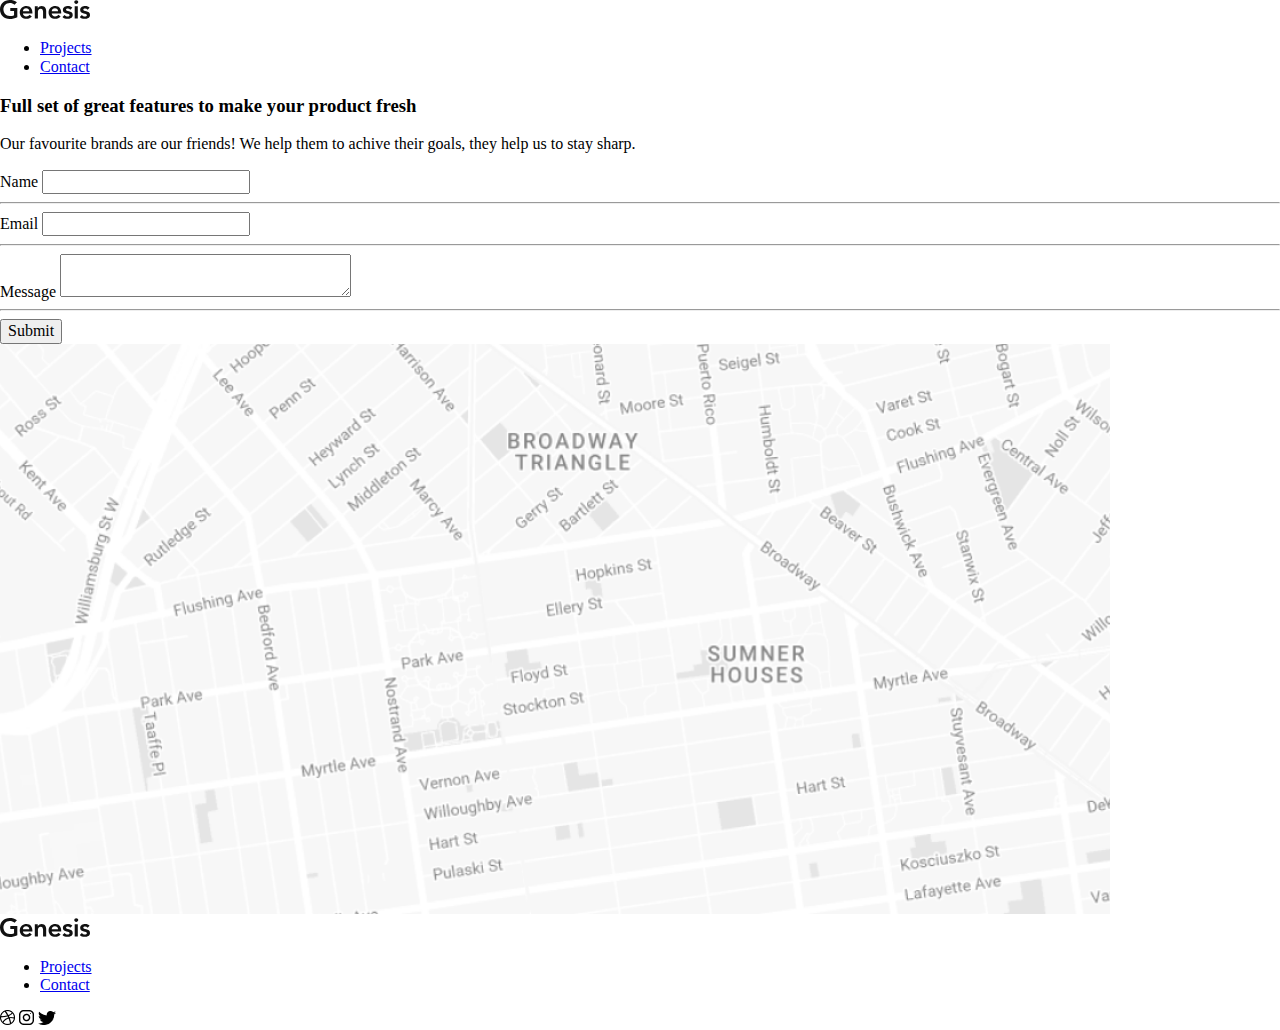
==== pages/contact.html @ 455e60c3 "files and folders added" ====
<!DOCTYPE html>
<html lang="en">
    <head>
        
        <meta charset="utf-8">
        <meta name="viewport" content="width=device-width, initial-scale=1.0">
        <link rel="preconnect" href="https://fonts.googleapis.com">
        <link rel="preconnect" href="https://fonts.gstatic.com" crossorigin>
        <link href="https://fonts.googleapis.com/css2?family=Mulish&display=swap" rel="stylesheet"> 
        <link rel="stylesheet" href="../styles/normalize.css">
        <link rel="stylesheet" href="../styles/contact.css">

        <title>Contact</title>
    </head> 
    <body>
        <div class="content-container">
            <nav>
                <div class="nav-logo">
                    <img src="../images/Logo.svg" alt="logo">
                    <ul> 
                        <li><a class="footer-links" href="../pages/project-details.html">Projects</a></li>
                        <li><a class="footer-links" href="../pages/contact.html">Contact</a></li>
                    </ul>
                </div>
            </nav>
            <div class=""></div>
            <h3 class="contact-heading">Full set of great features to make your product fresh</h3>
            <p class="contact-info">Our favourite brands are our friends! We help them to achive their goals, they help us to stay sharp.</p>
        </div>
        <div>
            <form class="form">
                <label for="name" class="form-label">Name</label>
                <input type="text" class="form-input" id="name">
                <hr class="form-line">
                <label for="email" class="form-label">Email</label>
                <input type="email" class="form-input" id="email">
                <hr class="form-line">
                <label for="message" class="form-label">Message</label>
                <textarea name="" id="message" cols="30" rows="2" class="form-input"></textarea>
                <hr class="form-line">
                <button type="submit" class="form-btn">Submit</button>
            </form>
        </div>
           <div>
            <img src="../images/Map.png" alt="map">
           </div>
            <footer>
                <a href="index.html"><img src="../images/Logo.svg" alt="logo"></a>
                <ul> 
                    <li><a class="footer-links" href="project-details.html">Projects</a></li>
                    <li><a class="footer-links" href="contact.html">Contact</a></li>
                </ul>
                
                
                <div class="footer-logos">
                    <a href="#"><img src="../images/dribbble-logo.png" alt="dribble logo"></a>
                    <a href="#"><img src="../images/instagram-logo.png" alt="instagram logo"></a>
                    <a href="#"><img src="../images/twitter-logo.png" alt=" twitter logo"></a>
                </div>
            </footer>
</body>
</html>
---- styles/contact.css ----
.nav-links {
  display: flex;
  justify-content: space-between;
  flex-direction: row-reverse;
}

body {
  max-width: 1600px;
  width: 100%;
  min-height: auto;
}
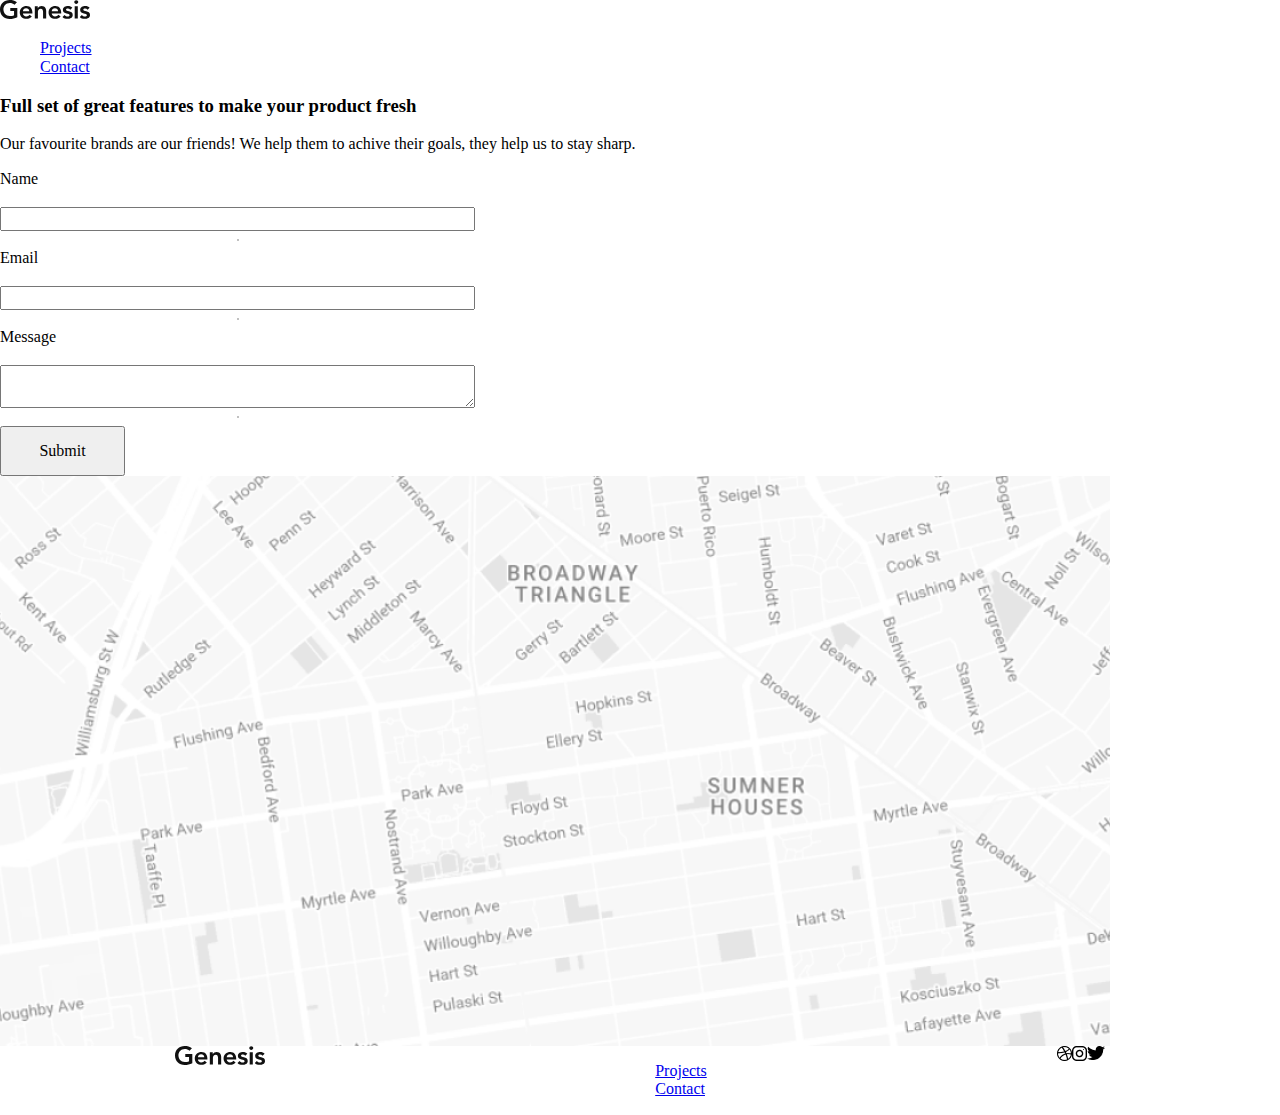
==== commit c4efc532: "files added" ====
--- a/pages/contact.html
+++ b/pages/contact.html
@@ -15,15 +15,15 @@
     <body>
         <div class="content-container">
             <nav>
-                <div class="nav-logo">
-                    <img src="../images/Logo.svg" alt="logo">
+                <div>
+                    <a class="header-logo" href="../index.html"><img src="../images/Logo.svg" alt="logo"></a>
                     <ul> 
-                        <li><a class="footer-links" href="../pages/project-details.html">Projects</a></li>
-                        <li><a class="footer-links" href="../pages/contact.html">Contact</a></li>
+                        <li><a class="header-text" href="project-details.html">Projects</a></li>
+                        <li><a class="header-text" href="contact.html">Contact</a></li>
                     </ul>
                 </div>
             </nav>
-            <div class=""></div>
+            <div class="contact-left"></div>
             <h3 class="contact-heading">Full set of great features to make your product fresh</h3>
             <p class="contact-info">Our favourite brands are our friends! We help them to achive their goals, they help us to stay sharp.</p>
         </div>
@@ -32,20 +32,22 @@
                 <label for="name" class="form-label">Name</label>
                 <input type="text" class="form-input" id="name">
                 <hr class="form-line">
-                <label for="email" class="form-label">Email</label>
+                <label for="email" class="form-label">Email</label>    
                 <input type="email" class="form-input" id="email">
                 <hr class="form-line">
-                <label for="message" class="form-label">Message</label>
-                <textarea name="" id="message" cols="30" rows="2" class="form-input"></textarea>
+                <label for="message" class="form-label">Message</label>  
+                <textarea name="text" id="message" class="form-input"></textarea>   
                 <hr class="form-line">
-                <button type="submit" class="form-btn">Submit</button>
+                <button type="submit" class="form-btn">Submit</button>   
             </form>
+           
         </div>
            <div>
-            <img src="../images/Map.png" alt="map">
+            <img class="map-img" src="../images/Map.png" alt="map">
            </div>
+        
             <footer>
-                <a href="index.html"><img src="../images/Logo.svg" alt="logo"></a>
+                <a href="../index.html"><img src="../images/Logo.svg" alt="logo"></a>
                 <ul> 
                     <li><a class="footer-links" href="project-details.html">Projects</a></li>
                     <li><a class="footer-links" href="contact.html">Contact</a></li>
--- a/styles/contact.css
+++ b/styles/contact.css
@@ -1,11 +1,78 @@
+.nav-logo {
+  justify-content: space-around;
+}
+
 .nav-links {
   display: flex;
   justify-content: space-between;
-  flex-direction: row-reverse;
+  flex-direction: row;
 }
 
-body {
+.content-container {
   max-width: 1600px;
   width: 100%;
   min-height: auto;
+}
+
+.frame-1 {
+  display: flex;
+  justify-content: center;
+}
+
+footer {
+  display: flex;
+  justify-content: space-around;
+}
+
+li {
+  list-style: none;
+}
+
+.footer-logo {
+  justify-content: space-around;
+}
+
+.footer-links {
+  justify-content: space-between;
+}
+
+.footer-logos {
+  display: flex;
+  flex-direction: row;
+  justify-content: space-around;
+}
+
+.footer-line {
+  opacity: 0.4;
+}
+
+.form {
+  display: flex;
+  justify-content: right;
+  flex-direction: column;
+  max-width: 475px;
+  width: 100%;
+  min-height: 291px;
+}
+
+.form-label {
+  max-width: 475px;
+  width: 100%;
+  height: 37px;
+}
+
+.form-line {
+  border: 1px solid #979797;
+  opacity: 0.6;
+}
+
+.form-btn {
+  max-width: 125px;
+  width: 100%;
+  height: 50px;
+}
+
+.map-img {
+  display: flex;
+  justify-content: center;
 }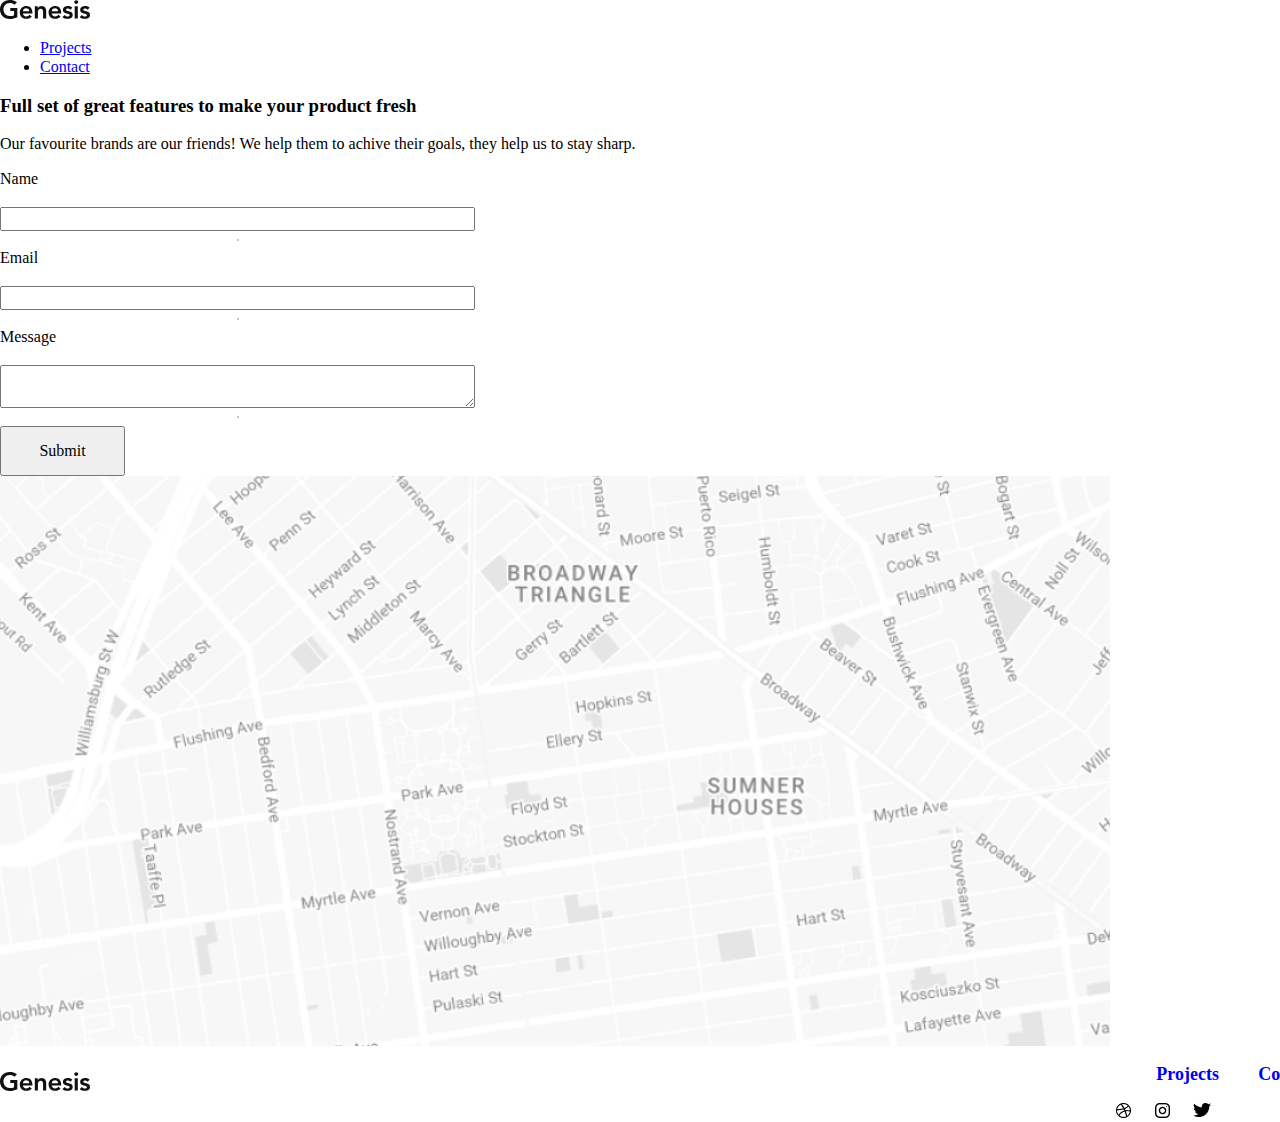
==== commit 9beaad2d: "files added" ====
--- a/pages/contact.html
+++ b/pages/contact.html
@@ -47,18 +47,20 @@
            </div>
         
             <footer>
+                <div>
                 <a href="../index.html"><img src="../images/Logo.svg" alt="logo"></a>
+                </div>
+                <div>
                 <ul> 
                     <li><a class="footer-links" href="project-details.html">Projects</a></li>
                     <li><a class="footer-links" href="contact.html">Contact</a></li>
                 </ul>
-                
-                
-                <div class="footer-logos">
+               <div class="footer-logos">
                     <a href="#"><img src="../images/dribbble-logo.png" alt="dribble logo"></a>
                     <a href="#"><img src="../images/instagram-logo.png" alt="instagram logo"></a>
                     <a href="#"><img src="../images/twitter-logo.png" alt=" twitter logo"></a>
                 </div>
+                </div>
             </footer>
 </body>
 </html>--- a/styles/contact.css
+++ b/styles/contact.css
@@ -1,45 +1,81 @@
-.nav-logo {
-  justify-content: space-around;
+header {
+  display: flex;
+  justify-content: space-between;
+  align-items: center;
 }
 
-.nav-links {
+header-text .links {
   display: flex;
+  max-width: 353px;
+  width: 100%;
   justify-content: space-between;
-  flex-direction: row;
+  align-items: center;
 }
 
-.content-container {
-  max-width: 1600px;
+header ul {
+  display: flex;
+  font-size: 18px;
+  font-weight: 700;
+  max-width: 163px;
   width: 100%;
-  min-height: auto;
+  list-style-type: none;
+  justify-content: space-between;
 }
 
-.frame-1 {
+body {
+  max-width: 1400px;
+  margin: auto;
+  display: flex;
+  flex-direction: column;
+}
+
+.collage {
   display: flex;
   justify-content: center;
+  align-items: center;
+  max-width: 1110px;
+  width: 100%;
+  min-height: 1960px;
 }
 
 footer {
   display: flex;
-  justify-content: space-around;
+  justify-content: space-between;
+  align-items: center;
 }
 
-li {
-  list-style: none;
+footer img {
+  max-width: 90px;
 }
 
-.footer-logo {
-  justify-content: space-around;
+footer .links {
+  display: flex;
+  max-width: 353px;
+  width: 100%;
+  justify-content: space-between;
+  align-items: center;
 }
 
-.footer-links {
+footer ul {
+  display: flex;
+  font-size: 18px;
+  font-weight: 700;
+  max-width: 163px;
+  width: 100%;
+  list-style-type: none;
   justify-content: space-between;
 }
 
-.footer-logos {
+footer ul a {
   display: flex;
-  flex-direction: row;
-  justify-content: space-around;
+  text-decoration: none;
+}
+
+footer .footer-logos {
+  display: flex;
+  justify-content: space-between;
+  max-width: 95px;
+  width: 100%;
 }
 
 .footer-line {
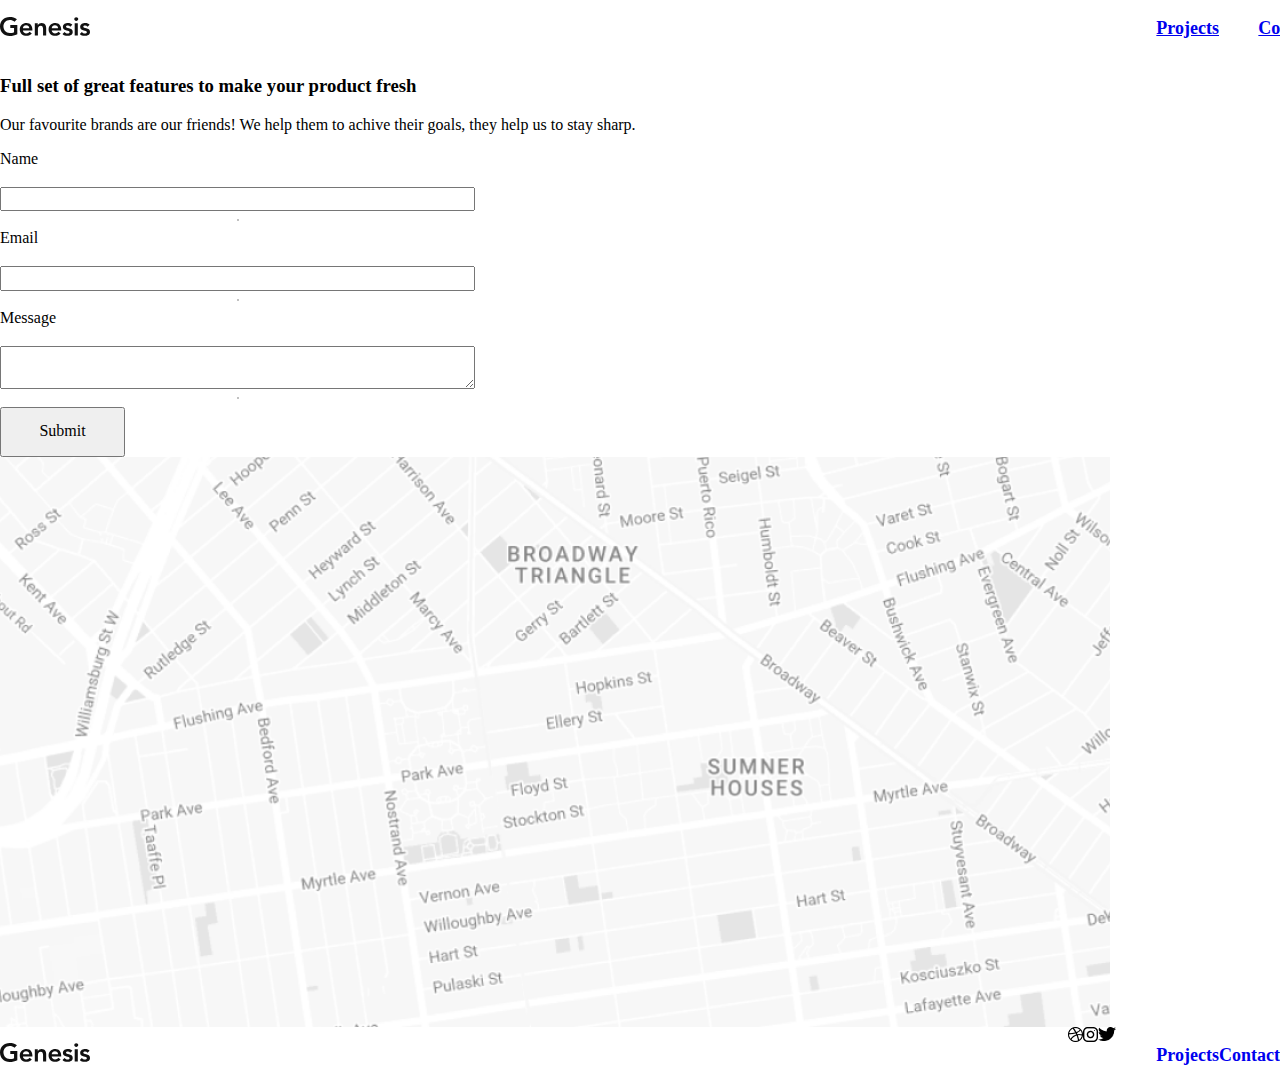
==== commit 56c08fa0: "grid added" ====
--- a/pages/contact.html
+++ b/pages/contact.html
@@ -13,15 +13,17 @@
         <title>Contact</title>
     </head> 
     <body>
-        <div class="content-container">
-            <nav>
+        <div class="content-container"><!--Can probably remove this-->
+            <nav class="header">
                 <div>
                     <a class="header-logo" href="../index.html"><img src="../images/Logo.svg" alt="logo"></a>
-                    <ul> 
-                        <li><a class="header-text" href="project-details.html">Projects</a></li>
-                        <li><a class="header-text" href="contact.html">Contact</a></li>
-                    </ul>
-                </div>
+                 </div>
+                 <div class="header-links">
+                 <ul> 
+                     <li><a class="header-text" href="pages/project-details.html">Projects</a></li>
+                     <li><a class="header-text" href="pages/contact.html">Contact</a></li>
+                 </ul>
+                 </div>
             </nav>
             <div class="contact-left"></div>
             <h3 class="contact-heading">Full set of great features to make your product fresh</h3>
@@ -50,7 +52,7 @@
                 <div>
                 <a href="../index.html"><img src="../images/Logo.svg" alt="logo"></a>
                 </div>
-                <div>
+                <div class="footer-text">
                 <ul> 
                     <li><a class="footer-links" href="project-details.html">Projects</a></li>
                     <li><a class="footer-links" href="contact.html">Contact</a></li>
--- a/styles/contact.css
+++ b/styles/contact.css
@@ -1,10 +1,10 @@
-header {
+.header {
   display: flex;
   justify-content: space-between;
   align-items: center;
 }
 
-header-text .links {
+.header-text .links {
   display: flex;
   max-width: 353px;
   width: 100%;
@@ -12,7 +12,7 @@
   align-items: center;
 }
 
-header ul {
+.header ul {
   display: flex;
   font-size: 18px;
   font-weight: 700;
@@ -29,13 +29,74 @@
   flex-direction: column;
 }
 
-.collage {
-  display: flex;
-  justify-content: center;
-  align-items: center;
-  max-width: 1110px;
+.collage-container {
+  display: grid;
+  grid-template-columns: repeat(32, 1fr);
+  grid-template-rows: repeat(9, 1fr);
+  align-content: center;
+  gap: 1%;
   width: 100%;
-  min-height: 1960px;
+  height: 100vh;
+}
+
+.collage1 {
+  grid-column: 1/9;
+  grid-row: 1/5;
+}
+
+.collage2 {
+  grid-column: 1/8;
+  grid-row: 1/5;
+}
+
+.collage3 {
+  grid-column: 1/12;
+  grid-row: 1/5;
+}
+
+.collage4 {
+  grid-column: 1/5;
+  grid-row: 8/18;
+}
+
+.collage5 {
+  grid-column: 4/7;
+  grid-row: 7/15;
+}
+
+.collage6 {
+  grid-column: 7/10;
+  grid-row: 11/19;
+}
+
+.collage7 {
+  grid-column: 1/5;
+  grid-row: 16/25;
+}
+
+.collage8 {
+  grid-column: 4/7;
+  grid-row: 14/24;
+}
+
+.collage9 {
+  grid-column: 7/10;
+  grid-row: 18/28;
+}
+
+.collage10 {
+  grid-column: 1/5;
+  grid-row: 24/33;
+}
+
+.collage11 {
+  grid-column: 4/7;
+  grid-row: 23/33;
+}
+
+.collage12 {
+  grid-column: 7/10;
+  grid-row: 27/33;
 }
 
 footer {
@@ -46,6 +107,11 @@
 
 footer img {
   max-width: 90px;
+}
+
+footer .footer-text {
+  display: flex;
+  flex-direction: row-reverse;
 }
 
 footer .links {
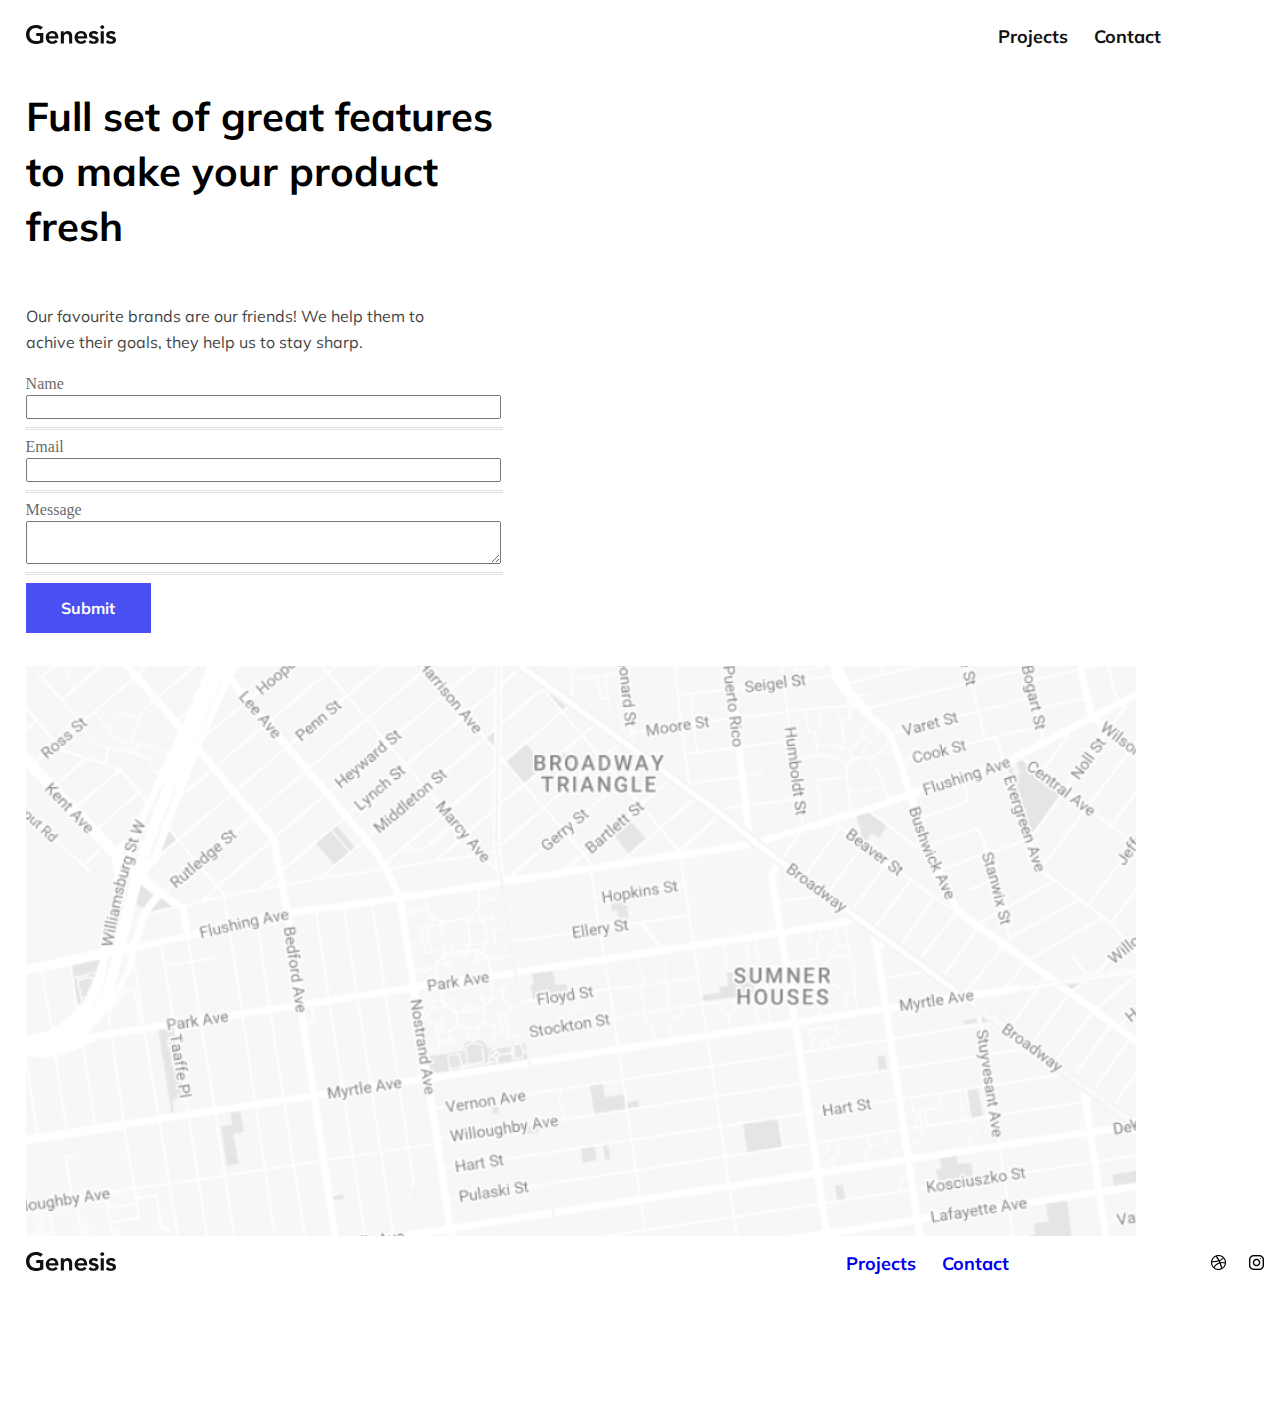
==== commit 59b379d7: "styles added to all pages" ====
--- a/pages/contact.html
+++ b/pages/contact.html
@@ -29,16 +29,16 @@
             <h3 class="contact-heading">Full set of great features to make your product fresh</h3>
             <p class="contact-info">Our favourite brands are our friends! We help them to achive their goals, they help us to stay sharp.</p>
         </div>
-        <div>
+        <div class="contact-right">
             <form class="form">
-                <label for="name" class="form-label">Name</label>
+                <label for="name" class="form-label name">Name</label>
                 <input type="text" class="form-input" id="name">
                 <hr class="form-line">
-                <label for="email" class="form-label">Email</label>    
+                <label for="email" class="form-label email">Email</label>    
                 <input type="email" class="form-input" id="email">
                 <hr class="form-line">
-                <label for="message" class="form-label">Message</label>  
-                <textarea name="text" id="message" class="form-input"></textarea>   
+                <label for="message" class="form-label message">Message</label>  
+                <textarea name="text" id="message" class="form-input"></textarea> 
                 <hr class="form-line">
                 <button type="submit" class="form-btn">Submit</button>   
             </form>
--- a/styles/contact.css
+++ b/styles/contact.css
@@ -2,14 +2,15 @@
   display: flex;
   justify-content: space-between;
   align-items: center;
+  max-width: 1109px;
+  width: 100%;
+  height: 23px;
 }
 
-.header-text .links {
+.header-text {
   display: flex;
-  max-width: 353px;
-  width: 100%;
-  justify-content: space-between;
-  align-items: center;
+  font-family: "mulish", sans-serif;
+  color: #111111;
 }
 
 .header ul {
@@ -18,85 +19,12 @@
   font-weight: 700;
   max-width: 163px;
   width: 100%;
-  list-style-type: none;
+  list-style: none;
   justify-content: space-between;
 }
 
-body {
-  max-width: 1400px;
-  margin: auto;
-  display: flex;
-  flex-direction: column;
-}
-
-.collage-container {
-  display: grid;
-  grid-template-columns: repeat(32, 1fr);
-  grid-template-rows: repeat(9, 1fr);
-  align-content: center;
-  gap: 1%;
-  width: 100%;
-  height: 100vh;
-}
-
-.collage1 {
-  grid-column: 1/9;
-  grid-row: 1/5;
-}
-
-.collage2 {
-  grid-column: 1/8;
-  grid-row: 1/5;
-}
-
-.collage3 {
-  grid-column: 1/12;
-  grid-row: 1/5;
-}
-
-.collage4 {
-  grid-column: 1/5;
-  grid-row: 8/18;
-}
-
-.collage5 {
-  grid-column: 4/7;
-  grid-row: 7/15;
-}
-
-.collage6 {
-  grid-column: 7/10;
-  grid-row: 11/19;
-}
-
-.collage7 {
-  grid-column: 1/5;
-  grid-row: 16/25;
-}
-
-.collage8 {
-  grid-column: 4/7;
-  grid-row: 14/24;
-}
-
-.collage9 {
-  grid-column: 7/10;
-  grid-row: 18/28;
-}
-
-.collage10 {
-  grid-column: 1/5;
-  grid-row: 24/33;
-}
-
-.collage11 {
-  grid-column: 4/7;
-  grid-row: 23/33;
-}
-
-.collage12 {
-  grid-column: 7/10;
-  grid-row: 27/33;
+.header ul a {
+  text-decoration: none;
 }
 
 footer {
@@ -111,7 +39,11 @@
 
 footer .footer-text {
   display: flex;
-  flex-direction: row-reverse;
+  justify-content: space-between;
+  align-items: center;
+  width: 500px;
+  font-family: "mulish", sans-serif;
+  color: #4A4FF2;
 }
 
 footer .links {
@@ -140,12 +72,46 @@
 footer .footer-logos {
   display: flex;
   justify-content: space-between;
+  align-items: center;
   max-width: 95px;
   width: 100%;
 }
 
-.footer-line {
-  opacity: 0.4;
+body {
+  max-width: 1400px;
+  width: 100%;
+  min-height: 1375px;
+  padding: 2%;
+}
+
+.contact-heading {
+  max-width: 475px;
+  width: 100%;
+  min-height: 174px;
+  font-family: "mulish", sans-serif;
+  font-weight: 700;
+  font-size: 40px;
+  line-height: 55px;
+}
+
+.contact-info {
+  max-width: 445px;
+  width: 100%;
+  height: 56px;
+  font-family: "mulish", sans-serif;
+  font-weight: 400;
+  font-size: 16px;
+  line-height: 26px;
+  color: #111111;
+  opacity: 80%;
+}
+
+.contact-left {
+  display: flex;
+}
+
+.contact-right {
+  display: inline;
 }
 
 .form {
@@ -157,24 +123,53 @@
   min-height: 291px;
 }
 
-.form-label {
+.form-label .form-input {
   max-width: 475px;
   width: 100%;
   height: 37px;
 }
 
+.name {
+  width: 46px;
+  height: 20px;
+  opacity: 60%;
+}
+
+.email {
+  width: 43px;
+  height: 20px;
+  opacity: 60%;
+}
+
+.message {
+  width: 68px;
+  height: 20px;
+  opacity: 60%;
+}
+
 .form-line {
+  max-width: 475px;
+  width: 100%;
+  height: 1px;
   border: 1px solid #979797;
-  opacity: 0.6;
+  opacity: 30%;
 }
 
 .form-btn {
   max-width: 125px;
   width: 100%;
   height: 50px;
+  border: none;
+  font-family: "mulish", sans-serif;
+  font-weight: 700;
+  font-size: 16px;
+  line-height: 20px;
+  color: #FFFFFF;
+  background-color: #4A4FF2;
 }
 
 .map-img {
   display: flex;
   justify-content: center;
+  align-items: center;
 }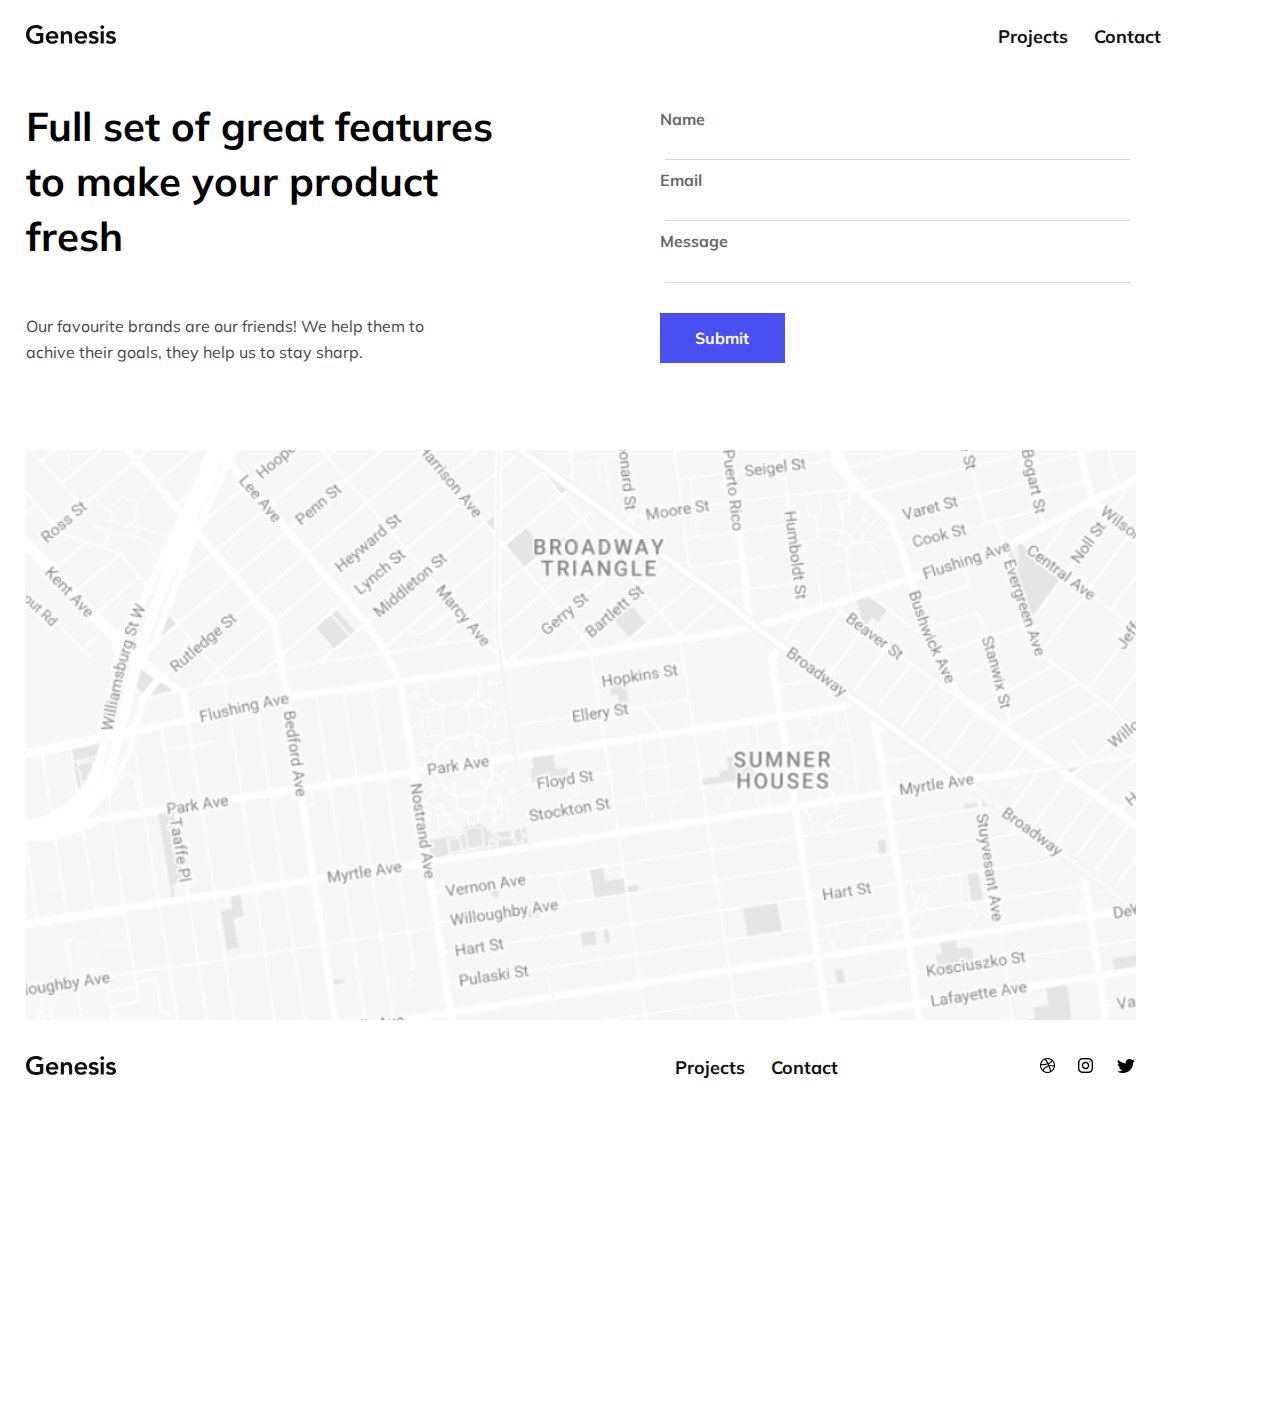
==== commit f70e38f1: "structure config." ====
--- a/pages/contact.html
+++ b/pages/contact.html
@@ -20,29 +20,28 @@
                  </div>
                  <div class="header-links">
                  <ul> 
-                     <li><a class="header-text" href="pages/project-details.html">Projects</a></li>
-                     <li><a class="header-text" href="pages/contact.html">Contact</a></li>
+                     <li><a class="header-text" href="project-details.html">Projects</a></li>
+                     <li><a class="header-text" href="contact.html">Contact</a></li>
                  </ul>
                  </div>
             </nav>
-            <div class="contact-left"></div>
+        </div>
+        <div class="contact-container">
+            <div class="contact-left">
             <h3 class="contact-heading">Full set of great features to make your product fresh</h3>
             <p class="contact-info">Our favourite brands are our friends! We help them to achive their goals, they help us to stay sharp.</p>
-        </div>
+            </div>
         <div class="contact-right">
             <form class="form">
                 <label for="name" class="form-label name">Name</label>
                 <input type="text" class="form-input" id="name">
-                <hr class="form-line">
                 <label for="email" class="form-label email">Email</label>    
                 <input type="email" class="form-input" id="email">
-                <hr class="form-line">
                 <label for="message" class="form-label message">Message</label>  
-                <textarea name="text" id="message" class="form-input"></textarea> 
-                <hr class="form-line">
+                <input name="text" id="message" class="form-input">
                 <button type="submit" class="form-btn">Submit</button>   
             </form>
-           
+        </div>
         </div>
            <div>
             <img class="map-img" src="../images/Map.png" alt="map">
--- a/styles/contact.css
+++ b/styles/contact.css
@@ -31,6 +31,7 @@
   display: flex;
   justify-content: space-between;
   align-items: center;
+  margin-top: 20px;
 }
 
 footer img {
@@ -42,8 +43,6 @@
   justify-content: space-between;
   align-items: center;
   width: 500px;
-  font-family: "mulish", sans-serif;
-  color: #4A4FF2;
 }
 
 footer .links {
@@ -67,6 +66,8 @@
 footer ul a {
   display: flex;
   text-decoration: none;
+  font-family: "mulish", sans-serif;
+  color: #111111;
 }
 
 footer .footer-logos {
@@ -78,10 +79,16 @@
 }
 
 body {
-  max-width: 1400px;
+  max-width: 1109px;
   width: 100%;
   min-height: 1375px;
   padding: 2%;
+}
+
+.contact-container {
+  display: flex;
+  justify-content: space-between;
+  margin-top: 10px;
 }
 
 .contact-heading {
@@ -95,6 +102,7 @@
 }
 
 .contact-info {
+  display: flex;
   max-width: 445px;
   width: 100%;
   height: 56px;
@@ -106,14 +114,6 @@
   opacity: 80%;
 }
 
-.contact-left {
-  display: flex;
-}
-
-.contact-right {
-  display: inline;
-}
-
 .form {
   display: flex;
   justify-content: right;
@@ -121,12 +121,33 @@
   max-width: 475px;
   width: 100%;
   min-height: 291px;
+  margin-top: 50px;
 }
 
 .form-label .form-input {
   max-width: 475px;
   width: 100%;
   height: 37px;
+}
+
+input {
+  border: 0;
+  border-bottom: 1px solid #d8d8d8;
+  margin: 10px 5px;
+}
+
+label {
+  font-family: "mulish", sans-serif;
+  font-weight: 700;
+  font-size: 16px;
+  line-height: 20px;
+  opacity: 60%;
+}
+
+.contact-right {
+  display: flex;
+  justify-content: right;
+  width: 50%;
 }
 
 .name {
@@ -147,18 +168,12 @@
   opacity: 60%;
 }
 
-.form-line {
-  max-width: 475px;
-  width: 100%;
-  height: 1px;
-  border: 1px solid #979797;
-  opacity: 30%;
-}
-
 .form-btn {
   max-width: 125px;
   width: 100%;
   height: 50px;
+  margin-top: 20px;
+  margin-bottom: 30px;
   border: none;
   font-family: "mulish", sans-serif;
   font-weight: 700;
@@ -168,8 +183,15 @@
   background-color: #4A4FF2;
 }
 
+.form-btn:hover {
+  cursor: pointer;
+  background-color: #111111;
+}
+
 .map-img {
   display: flex;
   justify-content: center;
   align-items: center;
+  margin-top: 50px;
+  margin-bottom: 10px;
 }